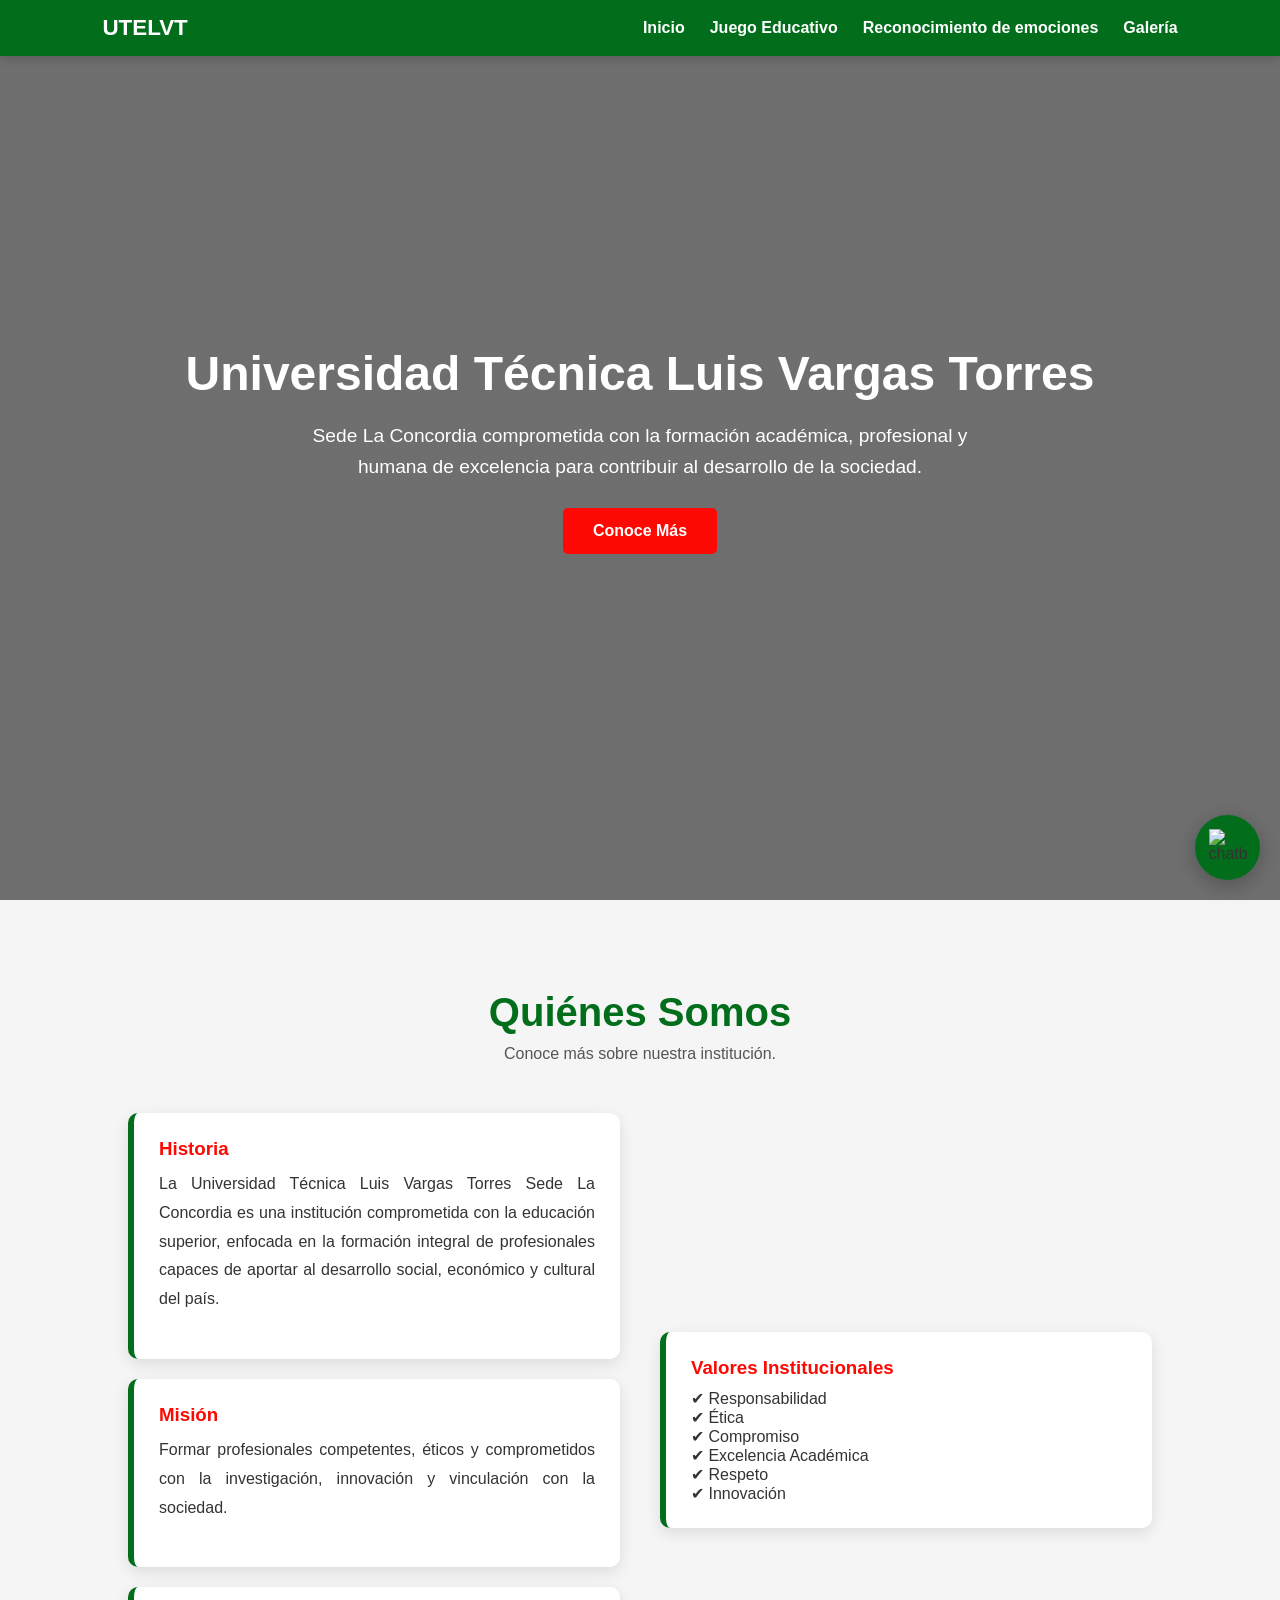
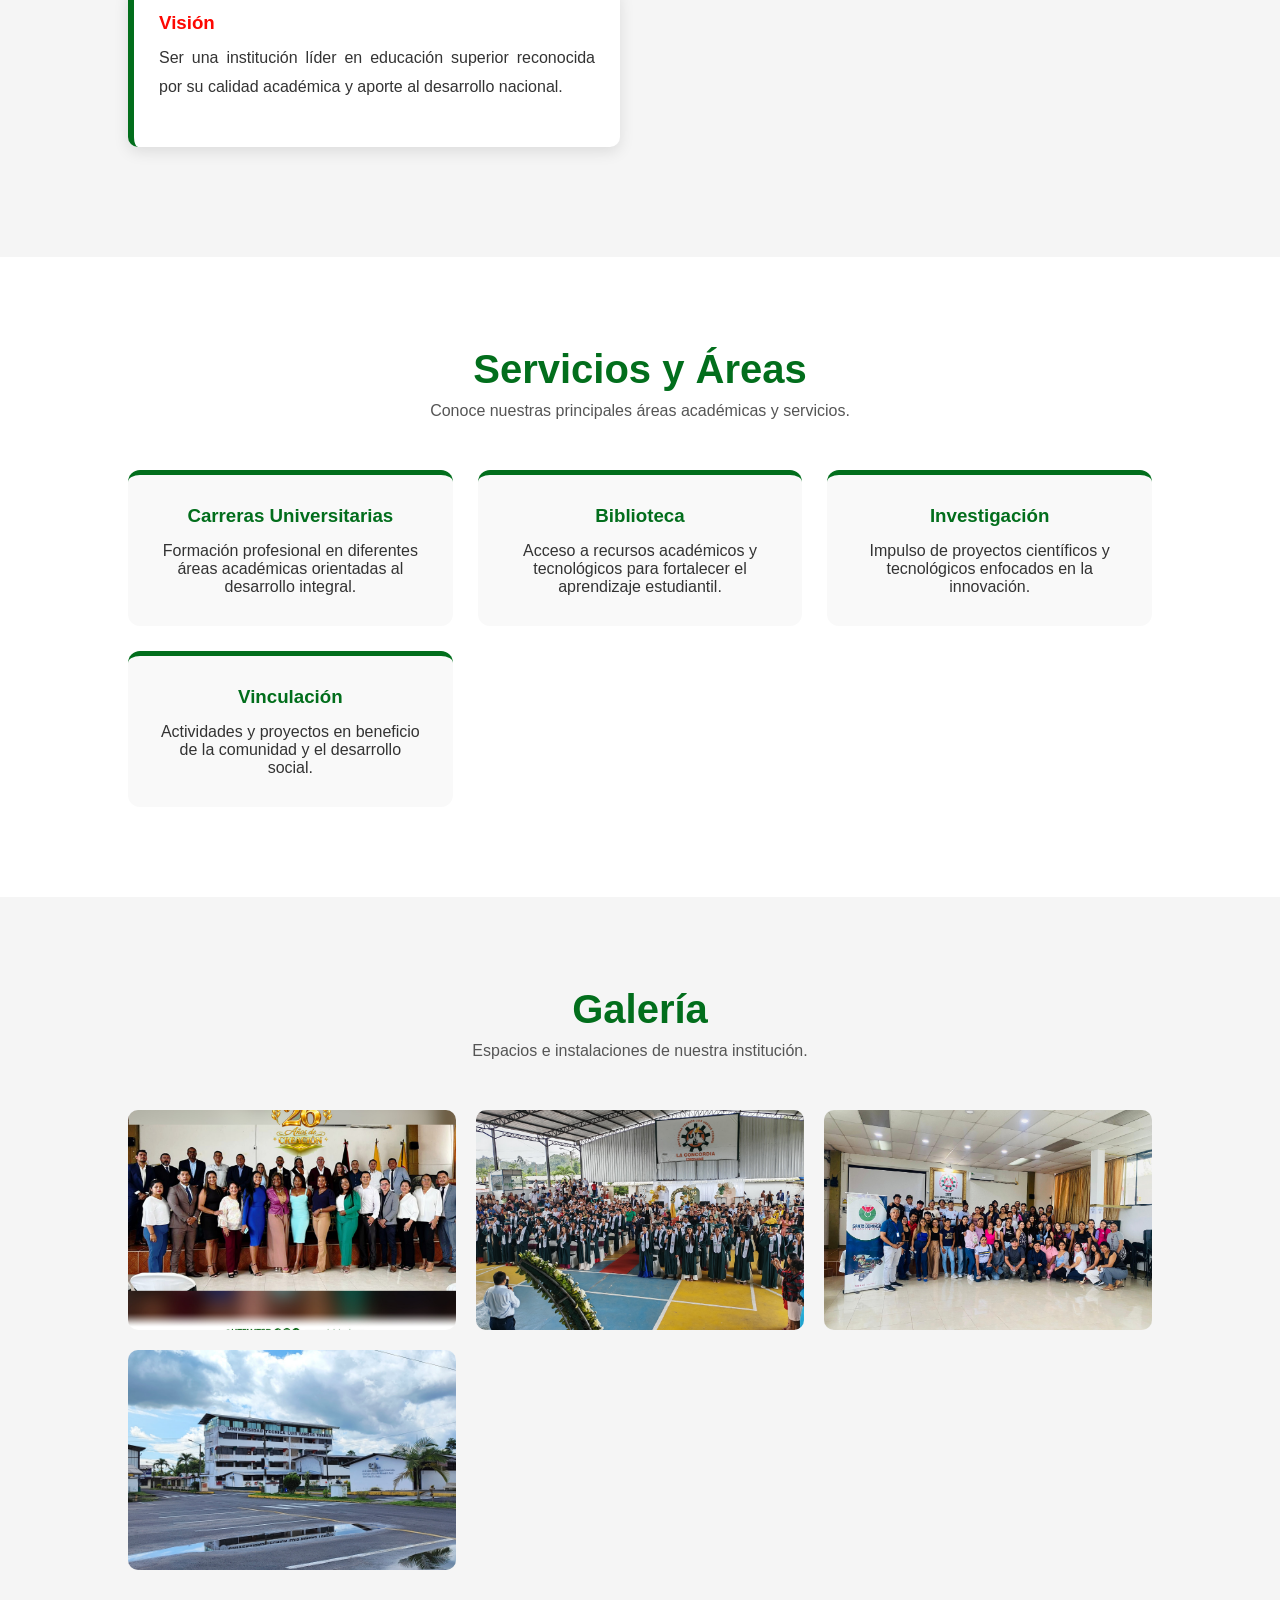
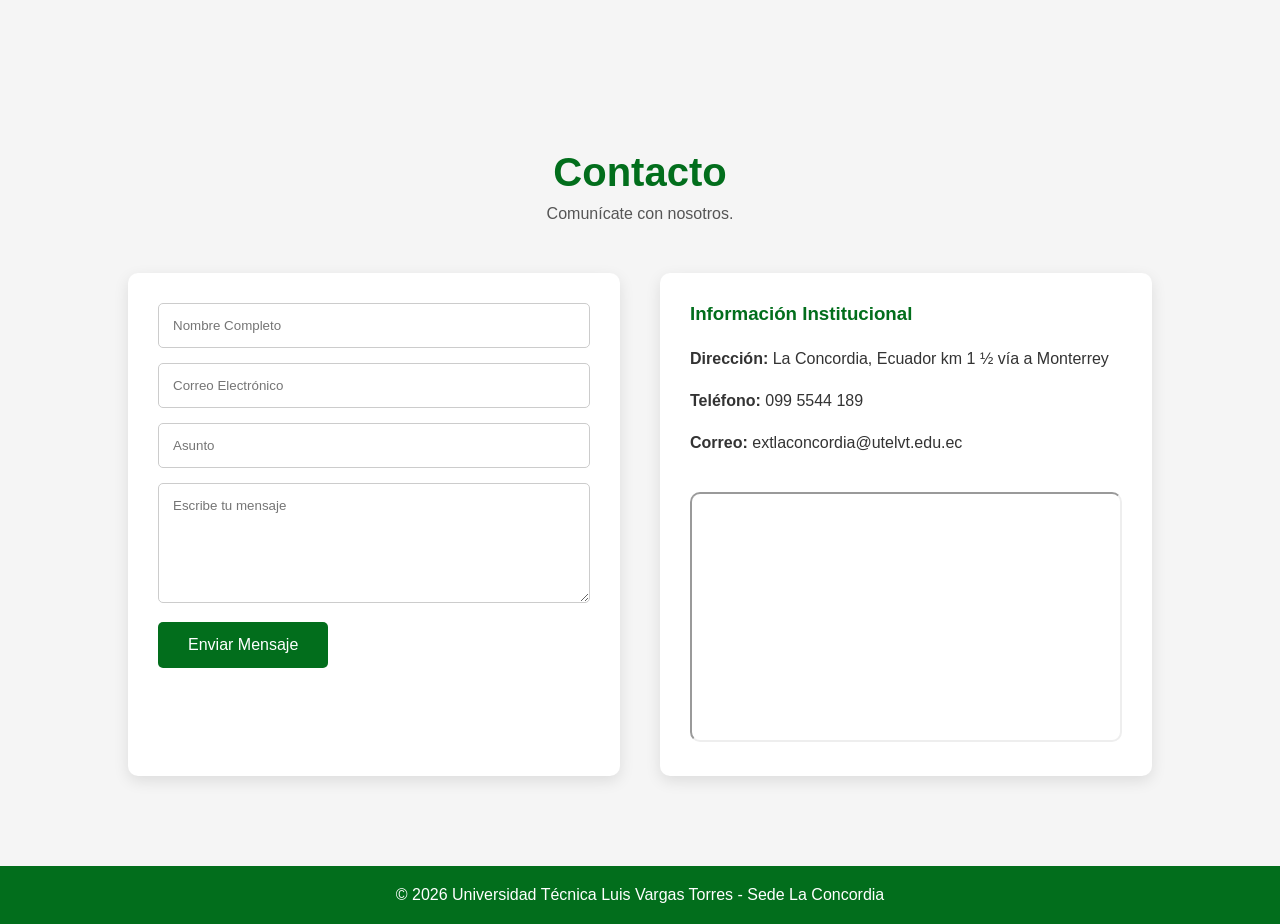
==== index.html @ 717f856d "Add files via upload" ====
<!DOCTYPE html>
<html lang="es">
<head>
  <meta charset="UTF-8" />
  <meta name="viewport" content="width=device-width, initial-scale=1.0"/>
  <title>UTELVT - Sede La Concordia</title>

  <style>
    *{
      margin:0;
      padding:0;
      box-sizing:border-box;
      scroll-behavior:smooth;
      font-family: Arial, Helvetica, sans-serif;
    }

    body{
      background:#f5f5f5;
      color:#333;
    }

    /* HEADER */
    header{
      background:#026E1C;
      color:#fff;
      position:fixed;
      width:100%;
      top:0;
      left:0;
      z-index:1000;
      box-shadow:0 2px 10px rgba(0,0,0,0.2);
    }

    .navbar{
      display:flex;
      justify-content:space-between;
      align-items:center;
      padding:15px 8%;
    }

    .logo{
      font-size:1.4rem;
      font-weight:bold;
    }

    .logo span{
      color:#FD0802;
    }

    nav ul{
      display:flex;
      list-style:none;
      gap:25px;
    }

    nav ul li a{
      color:white;
      text-decoration:none;
      font-weight:bold;
      transition:0.3s;
    }

    nav ul li a:hover{
      color:#FD0802;
    }

    /* MENU MOBILE */
    .menu-toggle{
      display:none;
      font-size:28px;
      cursor:pointer;
    }

    /* HERO */
    .hero{
      height:100vh;
      background:linear-gradient(rgba(0,0,0,0.55), rgba(0,0,0,0.55)),
      url('https://moria.aurens.com/organizations/4b66b086-d0ca-4ea6-a875-be5faab3858e/facilities/s6b1zx-IMG_2655.jpeg') center/cover no-repeat;
      display:flex;
      justify-content:center;
      align-items:center;
      text-align:center;
      color:white;
      padding:20px;
    }

    .hero-content h1{
      font-size:3rem;
      margin-bottom:20px;
    }

    .hero-content p{
      font-size:1.2rem;
      max-width:700px;
      margin:auto;
      line-height:1.6;
    }

    .btn{
      display:inline-block;
      margin-top:25px;
      padding:14px 30px;
      background:#FD0802;
      color:white;
      text-decoration:none;
      border-radius:5px;
      transition:0.3s;
      font-weight:bold;
    }

    .btn:hover{
      background:white;
      color:#026E1C;
    }

    section{
      padding:90px 10%;
    }

    .section-title{
      text-align:center;
      margin-bottom:50px;
    }

    .section-title h2{
      color:#026E1C;
      font-size:2.5rem;
      margin-bottom:10px;
    }

    .section-title p{
      color:#555;
    }

    /* QUIENES SOMOS */
    .about-container{
      display:grid;
      grid-template-columns:1fr 1fr;
      gap:40px;
      align-items:center;
    }

    .about-text p{
      margin-bottom:20px;
      line-height:1.8;
      text-align:justify;
    }

    .card{
      background:white;
      padding:25px;
      border-radius:10px;
      box-shadow:0 5px 15px rgba(0,0,0,0.1);
      margin-bottom:20px;
      border-left:6px solid #026E1C;
    }

    .card h3{
      color:#FD0802;
      margin-bottom:10px;
    }

    /* SERVICIOS */
    .services{
      background:#fff;
    }

    .services-container{
      display:grid;
      grid-template-columns:repeat(auto-fit,minmax(250px,1fr));
      gap:25px;
    }

    .service-box{
      background:#f9f9f9;
      padding:30px;
      border-radius:12px;
      text-align:center;
      transition:0.3s;
      border-top:5px solid #026E1C;
    }

    .service-box:hover{
      transform:translateY(-8px);
    }

    .service-box h3{
      color:#026E1C;
      margin-bottom:15px;
    }

    /* GALERIA */
    .gallery-container{
      display:grid;
      grid-template-columns:repeat(auto-fit,minmax(250px,1fr));
      gap:20px;
    }

    .gallery-container img{
      width:100%;
      height:220px;
      object-fit:cover;
      border-radius:10px;
      transition:0.4s;
    }

    .gallery-container img:hover{
      transform:scale(1.03);
    }

    /* CONTACTO */
    .contact-container{
      display:grid;
      grid-template-columns:1fr 1fr;
      gap:40px;
    }

    form{
      background:white;
      padding:30px;
      border-radius:10px;
      box-shadow:0 5px 15px rgba(0,0,0,0.1);
    }

    form input,
    form textarea{
      width:100%;
      padding:14px;
      margin-bottom:15px;
      border:1px solid #ccc;
      border-radius:5px;
      outline:none;
    }

    form button{
      background:#026E1C;
      color:white;
      border:none;
      padding:14px 30px;
      cursor:pointer;
      border-radius:5px;
      font-size:1rem;
      transition:0.3s;
    }

    form button:hover{
      background:#FD0802;
    }

    .contact-info{
      background:white;
      padding:30px;
      border-radius:10px;
      box-shadow:0 5px 15px rgba(0,0,0,0.1);
    }

    .contact-info h3{
      color:#026E1C;
      margin-bottom:20px;
    }

    .contact-info p{
      margin-bottom:15px;
      line-height:1.7;
    }

    iframe{
      width:100%;
      border-radius:10px;
      margin-top:20px;
    }

    /* FOOTER */
    footer{
      background:#026E1C;
      color:white;
      text-align:center;
      padding:20px;
    }

    /* RESPONSIVE */
    @media(max-width:900px){

      .about-container,
      .contact-container{
        grid-template-columns:1fr;
      }

      nav{
        position:absolute;
        top:70px;
        left:0;
        width:100%;
        background:#026E1C;
        display:none;
      }

      nav.active{
        display:block;
      }

      nav ul{
        flex-direction:column;
        text-align:center;
        padding:20px 0;
      }

      .menu-toggle{
        display:block;
      }

      .hero-content h1{
        font-size:2.2rem;
      }
    }
  </style>
</head>

<body>

  <!-- HEADER -->
  <header>
    <div class="navbar">
      <div class="logo">
        UTELVT 
      </div>

      <div class="menu-toggle" id="menu-toggle">
        ☰
      </div>

      <nav id="nav-menu">
        <ul>
          <li><a href="#inicio">Inicio</a></li>
          <li><a href="juego.html">Juego Educativo</a></li>
          <li><a href="emociones.html">Reconocimiento de emociones</a></li>
          <li><a href="#galeria">Galería</a></li>
        </ul>
      </nav>
    </div>
  </header>

  <!-- INICIO -->
  <section class="hero" id="inicio">
    <div class="hero-content">
      <h1>Universidad Técnica Luis Vargas Torres</h1>
      <p>
        Sede La Concordia comprometida con la formación académica,
        profesional y humana de excelencia para contribuir al desarrollo
        de la sociedad.
      </p>

      <a href="#quienes" class="btn">Conoce Más</a>
    </div>
  </section>

  <!-- QUIENES SOMOS -->
  <section id="quienes">
    <div class="section-title">
      <h2>Quiénes Somos</h2>
      <p>Conoce más sobre nuestra institución.</p>
    </div>

    <div class="about-container">

      <div class="about-text">
        <div class="card">
          <h3>Historia</h3>
          <p>
            La Universidad Técnica Luis Vargas Torres Sede La Concordia
            es una institución comprometida con la educación superior,
            enfocada en la formación integral de profesionales capaces de
            aportar al desarrollo social, económico y cultural del país.
          </p>
        </div>

        <div class="card">
          <h3>Misión</h3>
          <p>
            Formar profesionales competentes, éticos y comprometidos con
            la investigación, innovación y vinculación con la sociedad.
          </p>
        </div>

        <div class="card">
          <h3>Visión</h3>
          <p>
            Ser una institución líder en educación superior reconocida
            por su calidad académica y aporte al desarrollo nacional.
          </p>
        </div>
      </div>

      <div>
        <div class="card">
          <h3>Valores Institucionales</h3>
          <p>✔ Responsabilidad</p>
          <p>✔ Ética</p>
          <p>✔ Compromiso</p>
          <p>✔ Excelencia Académica</p>
          <p>✔ Respeto</p>
          <p>✔ Innovación</p>
        </div>
      </div>

    </div>
  </section>

  <!-- SERVICIOS -->
  <section class="services" id="servicios">

    <div class="section-title">
      <h2>Servicios y Áreas</h2>
      <p>Conoce nuestras principales áreas académicas y servicios.</p>
    </div>

    <div class="services-container">

      <div class="service-box">
        <h3>Carreras Universitarias</h3>
        <p>
          Formación profesional en diferentes áreas académicas
          orientadas al desarrollo integral.
        </p>
      </div>

      <div class="service-box">
        <h3>Biblioteca</h3>
        <p>
          Acceso a recursos académicos y tecnológicos para fortalecer
          el aprendizaje estudiantil.
        </p>
      </div>

      <div class="service-box">
        <h3>Investigación</h3>
        <p>
          Impulso de proyectos científicos y tecnológicos enfocados
          en la innovación.
        </p>
      </div>

      <div class="service-box">
        <h3>Vinculación</h3>
        <p>
          Actividades y proyectos en beneficio de la comunidad y el
          desarrollo social.
        </p>
      </div>

    </div>
  </section>

  <!-- GALERIA -->
  <section id="galeria">

    <div class="section-title">
      <h2>Galería</h2>
      <p>Espacios e instalaciones de nuestra institución.</p>
    </div>

    <div class="gallery-container">

      <img src="images/Docentes.jpg" alt="">

      <img src="images/Coliseo.jpg" alt="">

      <img src="images/Salon_de_actos.jpg" alt="">

      <img src="images/universidad.jpeg" alt="">

    </div>
  </section>

  <!-- CONTACTO -->
  <section id="contacto">

    <div class="section-title">
      <h2>Contacto</h2>
      <p>Comunícate con nosotros.</p>
    </div>

    <div class="contact-container">

      <form>
        <input type="text" placeholder="Nombre Completo" required>

        <input type="email" placeholder="Correo Electrónico" required>

        <input type="text" placeholder="Asunto">

        <textarea rows="6" placeholder="Escribe tu mensaje"></textarea>

        <button type="submit">Enviar Mensaje</button>
      </form>

      <div class="contact-info">

        <h3>Información Institucional</h3>

        <p><strong>Dirección:</strong> La Concordia, Ecuador  km 1 ½  vía a Monterrey</p>

        <p><strong>Teléfono:</strong>  099 5544 189</p>

        <p><strong>Correo:</strong> extlaconcordia@utelvt.edu.ec</p>

       
        <iframe src="https://www.google.com/maps/embed?pb=!1m14!1m8!1m3!1d3989.8181030195715!2d-79.4059642!3d-0.018911!3m2!1i1024!2i768!4f13.1!3m3!1m2!1s0x902aaa90de3492cd%3A0x8b89921dcf36a3ff!2sUniversidad%20%22Luis%20Vargas%20Torres%22%20Ext.%20La%20Concordia!5e0!3m2!1ses!2sec!4v1779681695391!5m2!1ses!2sec"
         height="250"
         allowfullscreen=""
         loading="lazy"></iframe>

      </div>

    </div>

  </section>

  <!-- FOOTER -->
  <footer>
    <p>
      © 2026 Universidad Técnica Luis Vargas Torres - Sede La Concordia
    </p>
  </footer>

  <!-- JAVASCRIPT -->
  <script>

    const menuToggle = document.getElementById('menu-toggle');
    const navMenu = document.getElementById('nav-menu');

    menuToggle.addEventListener('click', () => {
      navMenu.classList.toggle('active');
    });

  </script>
<!-- ================= CHATBOT FLOTANTE ================= -->

<style>

/* ================= BOTON FLOTANTE ================= */

.chatbot-button{

  position:fixed;

  bottom:20px;
  right:20px;

  width:65px;
  height:65px;

  border-radius:50%;

  background:#026E1C;

  display:flex;
  justify-content:center;
  align-items:center;

  cursor:pointer;

  z-index:9999;

  box-shadow:0 5px 20px rgba(0,0,0,0.25);

  transition:0.3s;

}

.chatbot-button:hover{

  transform:scale(1.08);

  background:#FD0802;

}

.chatbot-button img{

  width:38px;
  height:38px;

}


/* ================= VENTANA CHAT ================= */

.chatbot-window{

  position:fixed;

  bottom:95px;
  right:20px;

  width:340px;
  height:500px;

  background:#fff;

  border-radius:18px;

  overflow:hidden;

  display:none;
  flex-direction:column;

  z-index:9999;

  box-shadow:0 10px 30px rgba(0,0,0,0.25);

  animation:showChat 0.3s ease;

}


/* ================= ANIMACION ================= */

@keyframes showChat{

  from{
    opacity:0;
    transform:translateY(20px);
  }

  to{
    opacity:1;
    transform:translateY(0);
  }

}


/* ================= HEADER ================= */

.chatbot-header{

  background:#026E1C;

  color:white;

  padding:14px 16px;

  display:flex;
  justify-content:space-between;
  align-items:center;

}

.chatbot-header-info{

  display:flex;
  align-items:center;
  gap:10px;

}

.chatbot-header-info img{

  width:42px;
  height:42px;

  background:white;

  border-radius:50%;

  padding:4px;

}

.chatbot-header h3{

  font-size:16px;

  margin:0;

}

.chatbot-header span{

  font-size:12px;

  opacity:0.9;

}

.chatbot-header button{

  background:none;

  border:none;

  color:white;

  font-size:22px;

  cursor:pointer;

}


/* ================= BODY ================= */

.chatbot-body{

  flex:1;

  background:#f5f7fb;

  padding:15px;

  overflow-y:auto;

}


/* ================= MENSAJES ================= */

.bot-message,
.user-message{

  max-width:85%;

  padding:12px 14px;

  margin-bottom:12px;

  border-radius:14px;

  line-height:1.5;

  font-size:14px;

  word-wrap:break-word;

}

.bot-message{

  background:white;

  color:#333;

  box-shadow:0 2px 8px rgba(0,0,0,0.08);

}

.user-message{

  background:#026E1C;

  color:white;

  margin-left:auto;

}


/* ================= FOOTER ================= */

.chatbot-footer{

  display:flex;

  border-top:1px solid #ddd;

  background:white;

}

.chatbot-footer input{

  flex:1;

  border:none;

  outline:none;

  padding:15px;

  font-size:14px;

}

.chatbot-footer button{

  width:60px;

  border:none;

  background:#FD0802;

  color:white;

  font-size:18px;

  cursor:pointer;

  transition:0.3s;

}

.chatbot-footer button:hover{

  background:#026E1C;

}


/* ================= RESPONSIVE TABLET ================= */

@media(max-width:768px){

  .chatbot-window{

    width:320px;
    height:470px;

    right:15px;
    bottom:90px;

  }

}


/* ================= RESPONSIVE MOVIL ================= */

@media(max-width:480px){

  .chatbot-window{

    width:95%;

    height:75vh;

    right:10px;
    left:10px;

    bottom:90px;

  }

  .chatbot-button{

    width:60px;
    height:60px;

    right:15px;
    bottom:15px;

  }

  .chatbot-button img{

    width:34px;
    height:34px;

  }

}

</style>

<!-- BOTON -->

<div class="chatbot-button" id="chatbot-button">

  <img
  src="https://cdn-icons-png.flaticon.com/512/4712/4712027.png"
  alt="chatbot">

</div>

<!-- CHATBOT -->

<div class="chatbot-window" id="chatbot-window">

  <!-- HEADER -->

  <div class="chatbot-header">

    <div class="chatbot-header-info">

      <img
      src="https://cdn-icons-png.flaticon.com/512/4712/4712027.png"
      alt="robot">

      <div>

        <h3>Asistente Virtual UTELVT</h3>

        <span>En línea</span>

      </div>

    </div>

    <button id="close-chatbot">✕</button>

  </div>

  <!-- BODY -->

  <div class="chatbot-body" id="chatbot-body">

    <div class="bot-message">

      👋 Hola, bienvenido a la
      <strong>Universidad Técnica Luis Vargas Torres</strong>.

      <br><br>

      Puedes preguntarme sobre:

      <br>• Carreras
      <br>• Horarios
      <br>• Matrículas
      <br>• Becas
      <br>• Servicios
      <br>• Contacto

    </div>

  </div>

  <!-- FOOTER -->

  <div class="chatbot-footer">

    <input
    type="text"
    id="chat-input"
    placeholder="Escribe tu pregunta...">

    <button id="send-btn">➤</button>

  </div>

</div>

<!-- ================= JAVASCRIPT CHATBOT ================= -->

<script>

/* ABRIR Y CERRAR CHAT */

const chatbotButton =
document.getElementById("chatbot-button");

const chatbotWindow =
document.getElementById("chatbot-window");

const closeChatbot =
document.getElementById("close-chatbot");

chatbotButton.addEventListener("click", () => {

  chatbotWindow.style.display = "flex";

});

closeChatbot.addEventListener("click", () => {

  chatbotWindow.style.display = "none";

});


/* BASE DE CONOCIMIENTO */

const database = [

  {

    keywords:[
      "hola","holaa","buenas","saludos"
    ],

    response:
    "👋 Hola, ¿cómo puedo ayudarte?"
  },

  {

    keywords:[
      "carreras","carrera","careras",
      "facultades","oferta academica"
    ],

    response:
    "🎓 La universidad ofrece carreras orientadas al desarrollo profesional y académico."
  },

  {

    keywords:[
      "horarios","horario","horaio",
      "atencion","abren","cierran"
    ],

    response:
    "🕒 El horario de atención es de lunes a viernes de 08:00 AM a 05:00 PM."
  },

  {

    keywords:[
      "matricula","matriculas",
      "inscripcion","registro"
    ],

    response:
    "📚 Las matrículas se realizan durante los períodos académicos establecidos."
  },

  {

    keywords:[
      "becas","ayuda economica",
      "descuento"
    ],

    response:
    "💰 La universidad cuenta con programas de becas y ayudas económicas."
  },

  {

    keywords:[
      "servicios","biblioteca",
      "laboratorios","wifi"
    ],

    response:
    "🏫 Contamos con biblioteca, laboratorios, bienestar estudiantil e investigación."
  },

  {

    keywords:[
      "direccion","ubicacion",
      "donde queda"
    ],

    response:
    "📍 La UTELVT Sede La Concordia está ubicada en La Concordia km 1½ vía Monterrey."
  },

  {

    keywords:[
      "correo","telefono",
      "contacto","email"
    ],

    response:
    "☎ Puedes comunicarte al 099 5544 189 o al correo extlaconcordia@utelvt.edu.ec"
  }

];


/* LIMPIAR TEXTO */

function cleanText(text){

  return text
    .toLowerCase()
    .normalize("NFD")
    .replace(/[\u0300-\u036f]/g, "")
    .replace(/[¿?¡!.,]/g, "")
    .trim();

}


/* IA BASICA */

function generateResponse(message){

  message = cleanText(message);

  let bestResponse = null;

  for(let item of database){

    for(let keyword of item.keywords){

      if(message.includes(keyword)){

        bestResponse = item.response;

      }

    }

  }

  if(bestResponse){

    return bestResponse;

  }

  return `
    🤖 Lo siento, todavía estoy aprendiendo.
    <br><br>
    Puedes preguntarme sobre:
    <br>• Carreras
    <br>• Horarios
    <br>• Matrículas
    <br>• Becas
    <br>• Servicios
    <br>• Contacto
  `;

}


/* ENVIAR MENSAJE */

function sendMessage(){

  const input =
  document.getElementById("chat-input");

  const body =
  document.getElementById("chatbot-body");

  const text = input.value.trim();

  if(text === "") return;

  /* MENSAJE USUARIO */

  const userMessage =
  document.createElement("div");

  userMessage.classList.add("user-message");

  userMessage.innerHTML = text;

  body.appendChild(userMessage);

  /* RESPUESTA BOT */

  setTimeout(() => {

    const botMessage =
    document.createElement("div");

    botMessage.classList.add("bot-message");

    botMessage.innerHTML =
    generateResponse(text);

    body.appendChild(botMessage);

    body.scrollTop = body.scrollHeight;

  }, 500);

  input.value = "";

}


/* EVENTOS */

document
.getElementById("send-btn")
.addEventListener("click", sendMessage);

document
.getElementById("chat-input")
.addEventListener("keypress", function(e){

  if(e.key === "Enter"){

    sendMessage();

  }

});

</script>
</body>
</html>
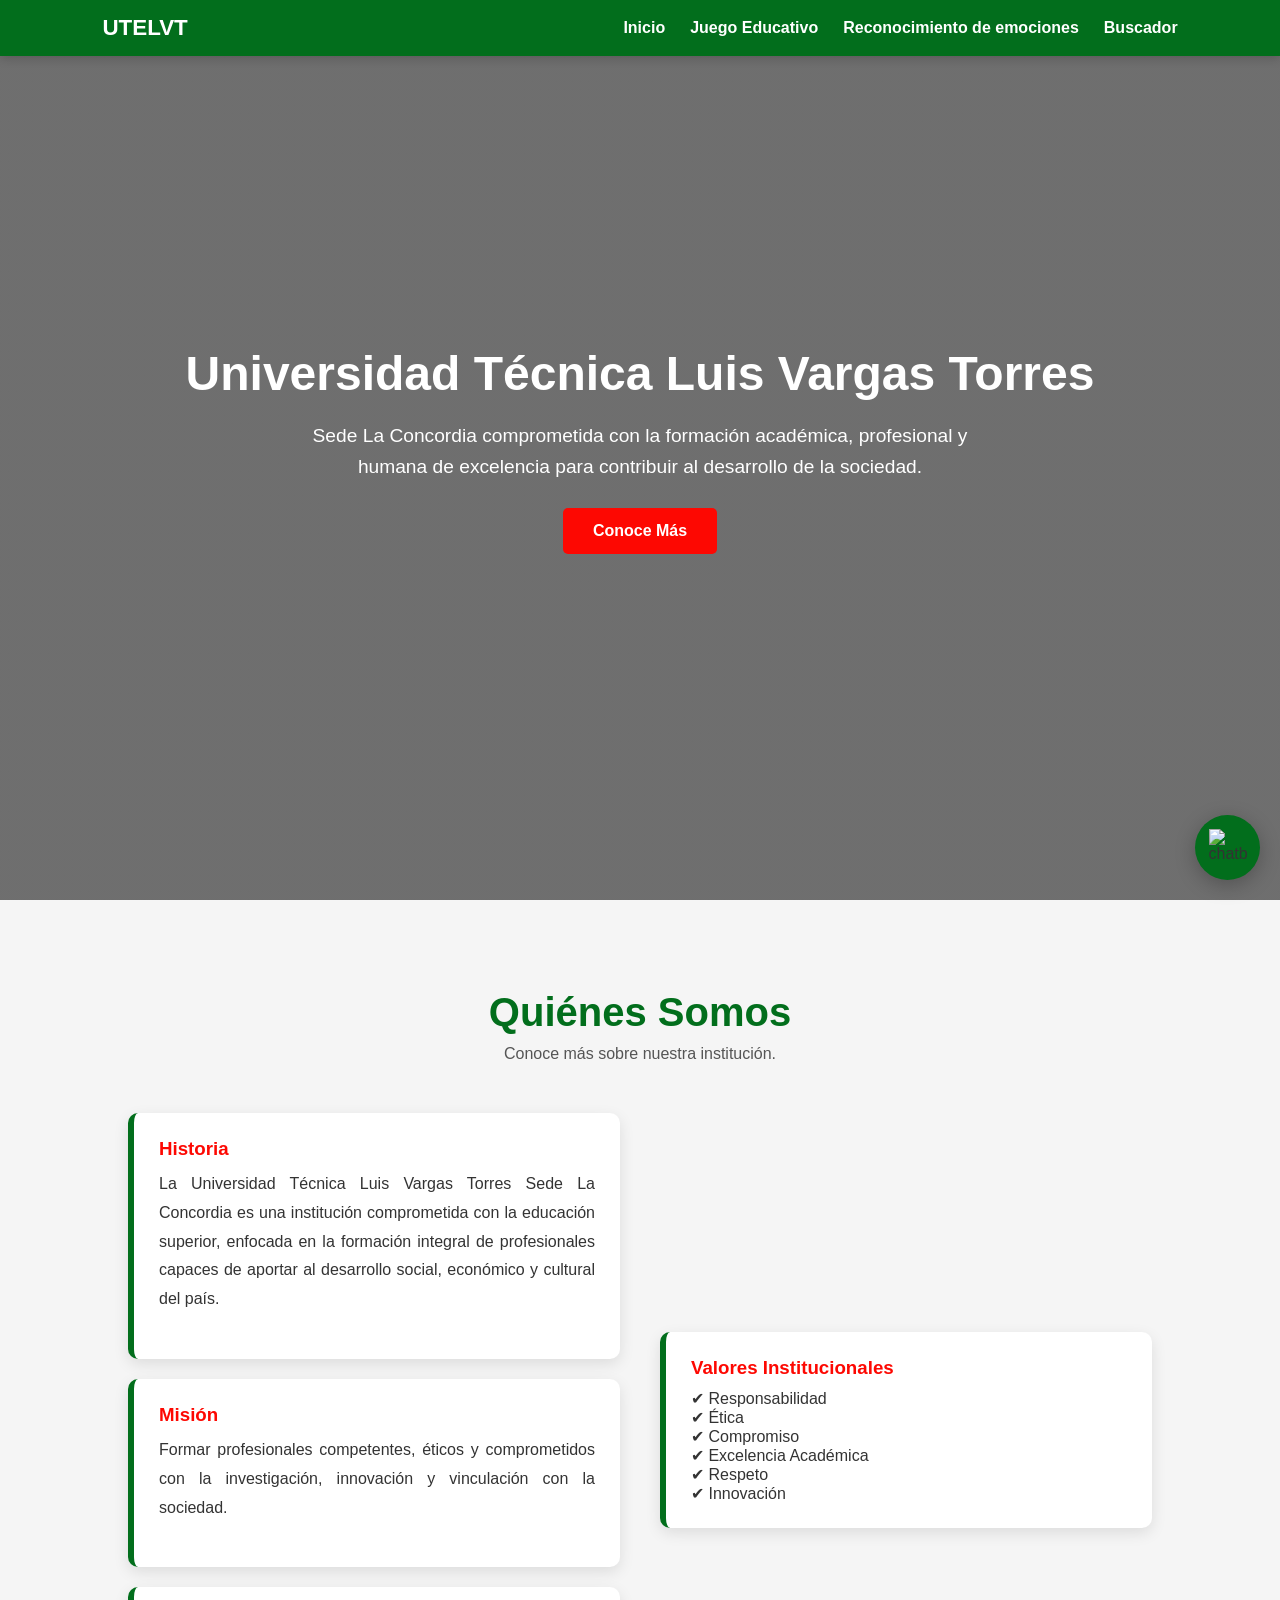
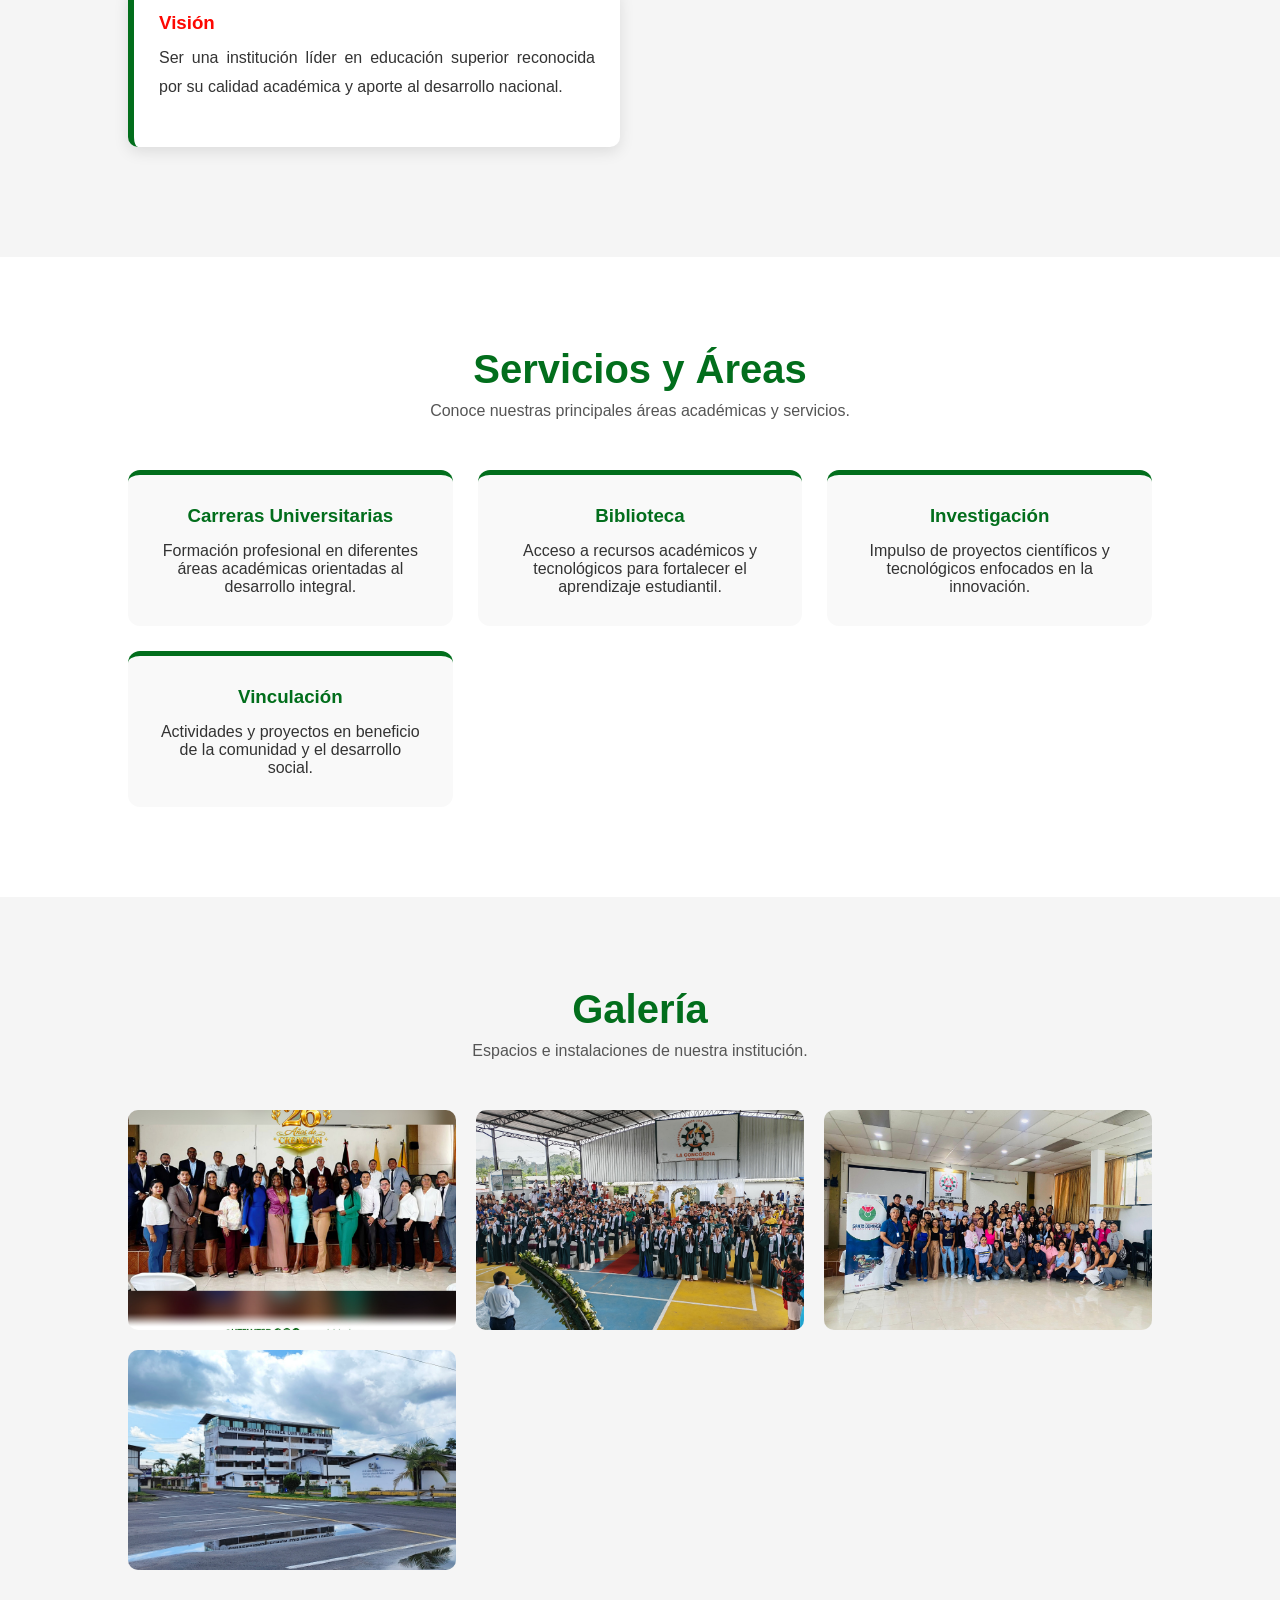
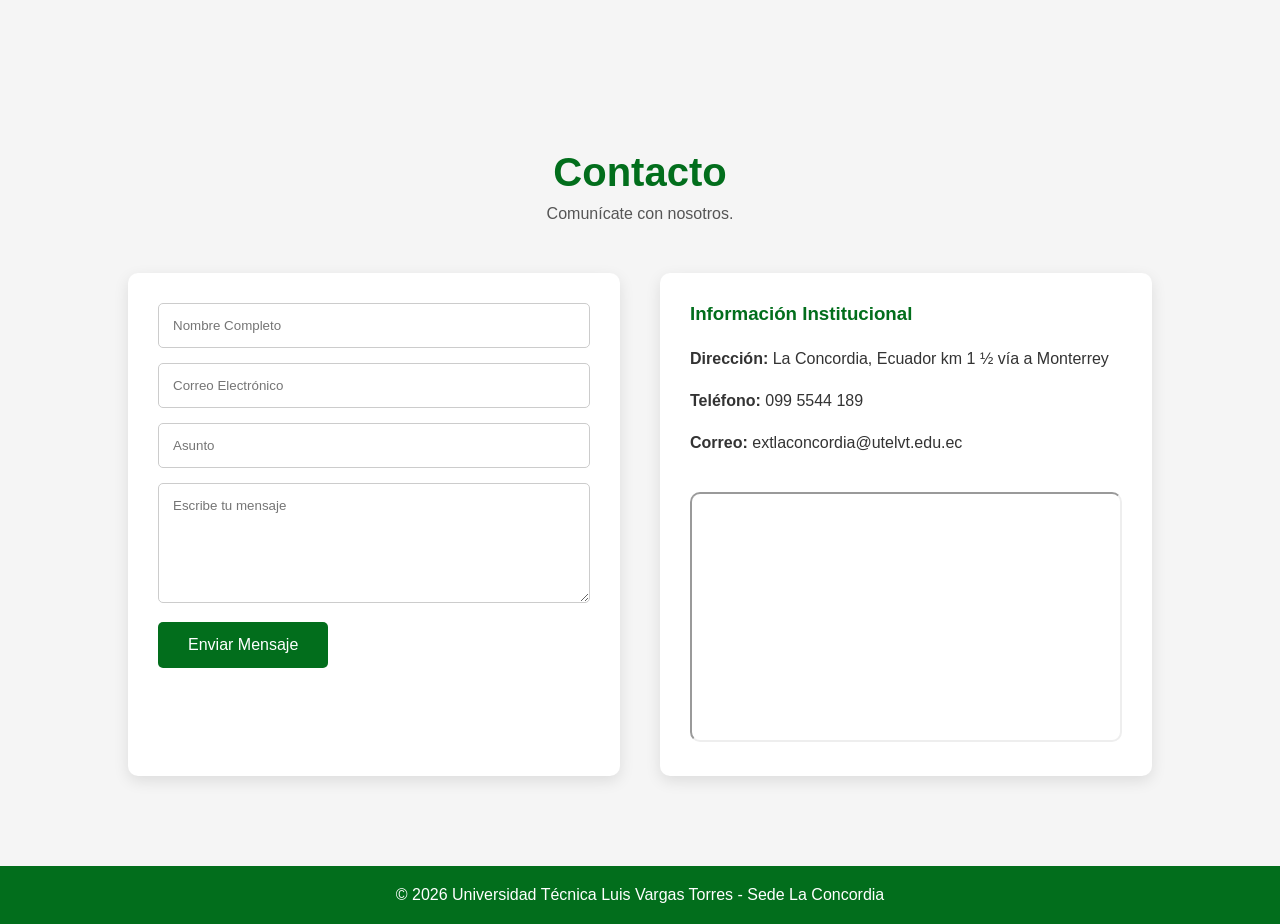
==== commit 64206ae2: "index.html" ====
--- a/index.html
+++ b/index.html
@@ -331,10 +331,10 @@
 
       <nav id="nav-menu">
         <ul>
-          <li><a href="#inicio">Inicio</a></li>
+          <li><a href="index.html">Inicio</a></li>
           <li><a href="juego.html">Juego Educativo</a></li>
           <li><a href="emociones.html">Reconocimiento de emociones</a></li>
-          <li><a href="#galeria">Galería</a></li>
+          <li><a href="buscador.html">Buscador</a></li>
         </ul>
       </nav>
     </div>
@@ -989,7 +989,14 @@
     ],
 
     response:
-    "🎓 La universidad ofrece carreras orientadas al desarrollo profesional y académico."
+    `🎓 La Universidad Técnica Luis Vargas Torres ofrece actualmente tres carreras:
+
+    📚 Tecnologías de la Información
+    💼 Administración de Empresas
+    📊 Contabilidad y Auditoría
+
+    Cada una de estas carreras está diseñada para brindar una formación académica y profesional 
+    de calidad, orientada a las necesidades del mercado laboral actual.`
   },
 
   {
@@ -1000,7 +1007,7 @@
     ],
 
     response:
-    "🕒 El horario de atención es de lunes a viernes de 08:00 AM a 05:00 PM."
+    "🕒 El horario de atención es de lunes a viernes de 08:00 AM a 06:00 PM."
   },
 
   {
@@ -1186,4 +1193,4 @@
 
 </script>
 </body>
-</html>+</html>
